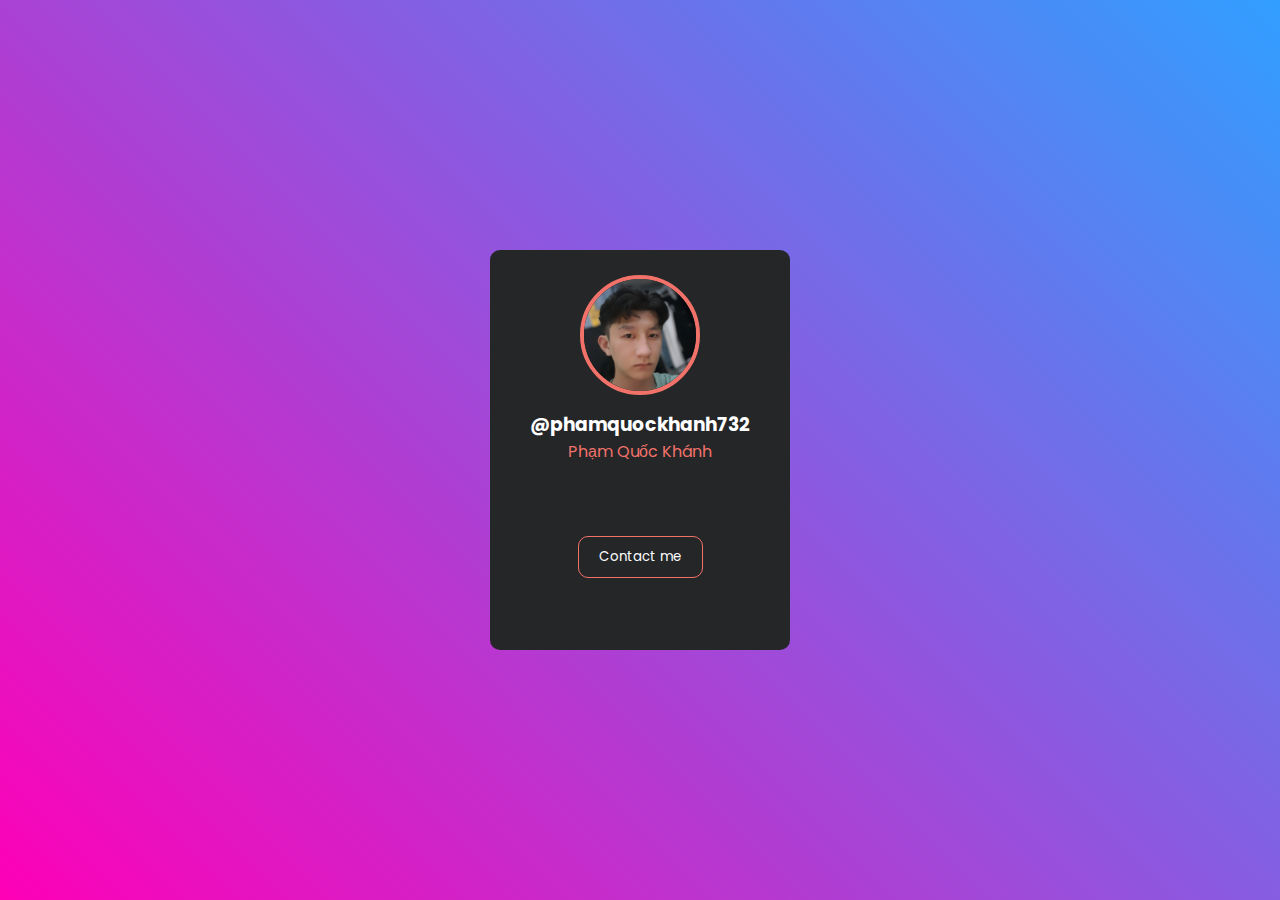
==== profile/index.html @ 474a12d2 "update" ====
<!DOCTYPE html>
<html lang="en">
  <head>
    <meta charset="UTF-8" />
    <meta http-equiv="X-UA-Compatible" content="IE=edge" />
    <meta name="viewport" content="width=device-width, initial-scale=1.0" />
    <title>Rukachi - Phạm Quốc Khánh</title>
    <link rel="shortcut icon" type="image/x-icon" href="./avatar.jpg" />
    <link
      rel="stylesheet"
      href="https://cdnjs.cloudflare.com/ajax/libs/font-awesome/6.0.0-beta2/css/all.min.css"
      integrity="sha512-YWzhKL2whUzgiheMoBFwW8CKV4qpHQAEuvilg9FAn5VJUDwKZZxkJNuGM4XkWuk94WCrrwslk8yWNGmY1EduTA=="
      crossorigin="anonymous"
      referrerpolicy="no-referrer"
    />
    <link rel="stylesheet" href="main.css" />
  </head>
  <body>
      <audio autoplay loop>
      <source src="./lily.mp3" type="audio/mpeg">
       </audio>
    <div class="card">
      <div class="card__img">
        <img src="./avatar.jpg" alt="" />
      </div>
      <h3>@phamquockhanh732</h3>
      <p>Phạm Quốc Khánh</p>
      <div class="card__social">
        <a target="buttonCard" href="https://www.facebook.com/phamquockhanh732/">
          <i class="fab fa-facebook-f"></i>
        </a>
        <a target="buttonCard" href="https://www.youtube.com/@phamquockhanh732">
          <i class="fab fa-youtube"></i>
        </a>
        <a target="buttonCard" href="https://www.tiktok.com/@phamquockhanh732">
          <i class="fab fa-tiktok"></i>
        </a>
        <a
          target="buttonCard" href="https://github.com/khanhrukachi">
          <i class="fab fa-github"></i>
        </a>
      </div>
      <button onclick="redirectToZalo()" class="buttonName">Contact me</button>
      <script>
      function redirectToZalo() {
        window.location.href = "https://zalo.me/khanhrukachi";
      }
      </script>
    </div>
  </body>
</html>
---- profile/main.css ----
@import url("https://fonts.googleapis.com/css?family=Poppins:400,500,600,700&display=swap");

:root {
  --pink-color: #f2726a;
  --white-color: #ffffff;
}

* {
  margin: 0;
  padding: 0;
  box-sizing: border-box;
  font-family: "Poppins", sans-serif;
}

body {
  height: 100vh;
  background: linear-gradient(45deg, #ff00b7, #0088ffce);
  display: flex;
  justify-content: center;
  align-items: center;
}

.card {
  width: 300px;
  height: 400px;
  border-radius: 10px;
  text-align: center;
  background-color: #242628;
  overflow: hidden;
  margin: 0 30px;
}

.card__img {
  width: 120px;
  height: 120px;
  overflow: hidden;
  transition: 0.25s;
  margin: 0 auto;
  transform: translateY(25px);
  border-radius: 50%;
  border: 4px solid var(--pink-color);
  cursor: pointer;
}

.card__img:hover {
  width: 100%;
  height: 100%;
  border-radius: unset;
  border: unset;
  transform: unset;
}

img {
  width: 100%;
  height: 100%;
  object-fit: cover;
  object-position: center;
}

h3 {
  color: var(--white-color);
  margin-top: 40px;
}

p {
  color: var(--pink-color);
}

.card__social a {
  text-decoration: none;
  color: var(--white-color);
  margin: 25px 20px 40px;
  display: inline-block;
  font-size: 18px;
  transition: 0.25s;
}

.card__social a:hover {
  color: var(--pink-color);
}

button {
  outline: none;
  border: none;
  color: var(--white-color);
  background-color: transparent;
  border: 1px solid var(--pink-color);
  padding: 10px 20px;
  border-radius: inherit;
  cursor: pointer;
  transition: 0.25s;
}

button:hover {
  background-color: var(--pink-color);
}
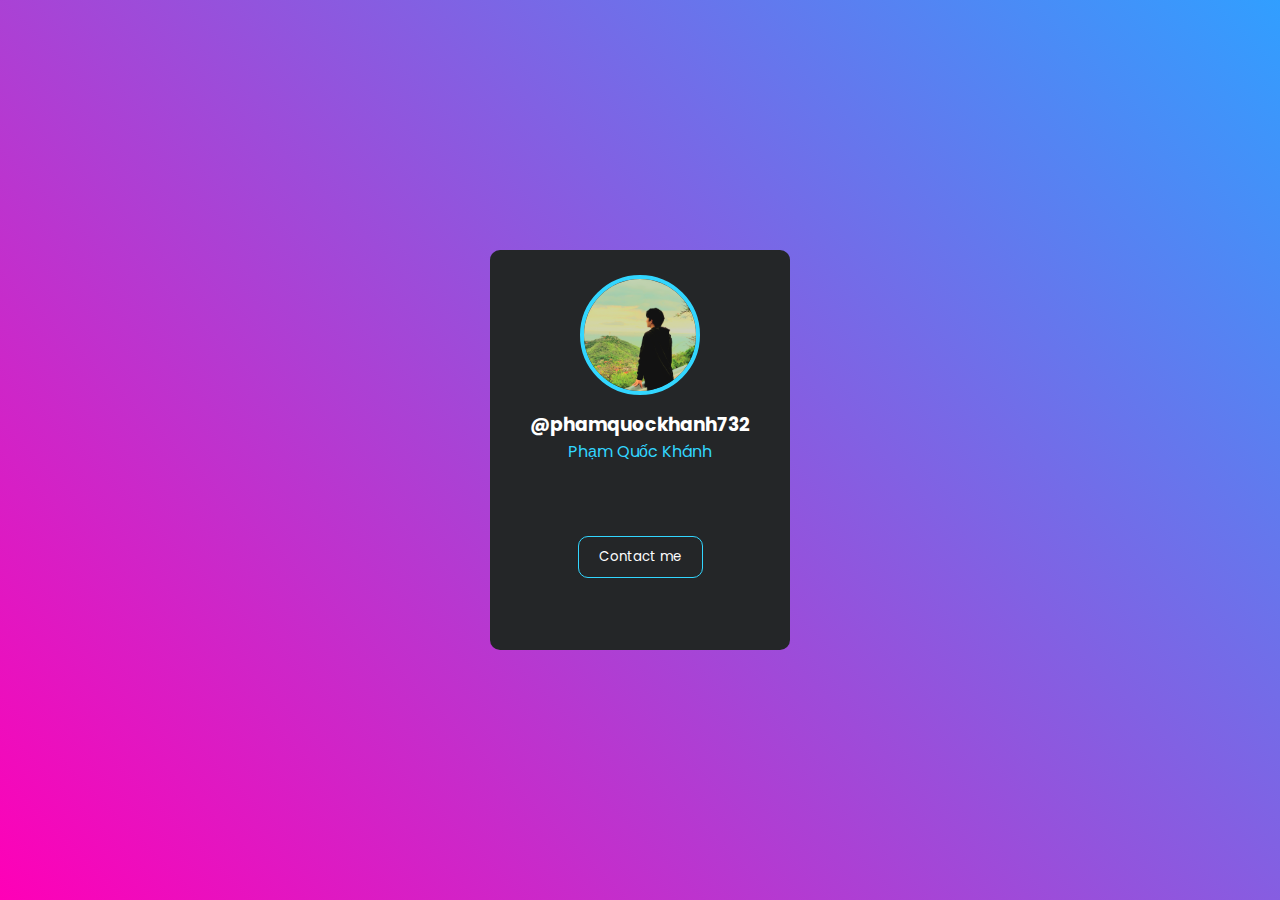
==== commit 92c60703: "Update index.html" ====
--- a/profile/index.html
+++ b/profile/index.html
@@ -17,11 +17,11 @@
   </head>
   <body>
       <audio autoplay loop>
-      <source src="./lily.mp3" type="audio/mpeg">
+      <source src="https://www.nhaccuatui.com/mh/auto/gACh57lHijI6" type="audio/mpeg">
        </audio>
     <div class="card">
       <div class="card__img">
-        <img src="./avatar.jpg" alt="" />
+        <img src="./avatar.png" alt="" />
       </div>
       <h3>@phamquockhanh732</h3>
       <p>Phạm Quốc Khánh</p>
@@ -48,4 +48,4 @@
       </script>
     </div>
   </body>
-</html>+</html>
--- a/profile/main.css
+++ b/profile/main.css
@@ -1,7 +1,7 @@
 @import url("https://fonts.googleapis.com/css?family=Poppins:400,500,600,700&display=swap");
 
 :root {
-  --pink-color: #f2726a;
+  --pink-color: #32d6ff;
   --white-color: #ffffff;
 }
 
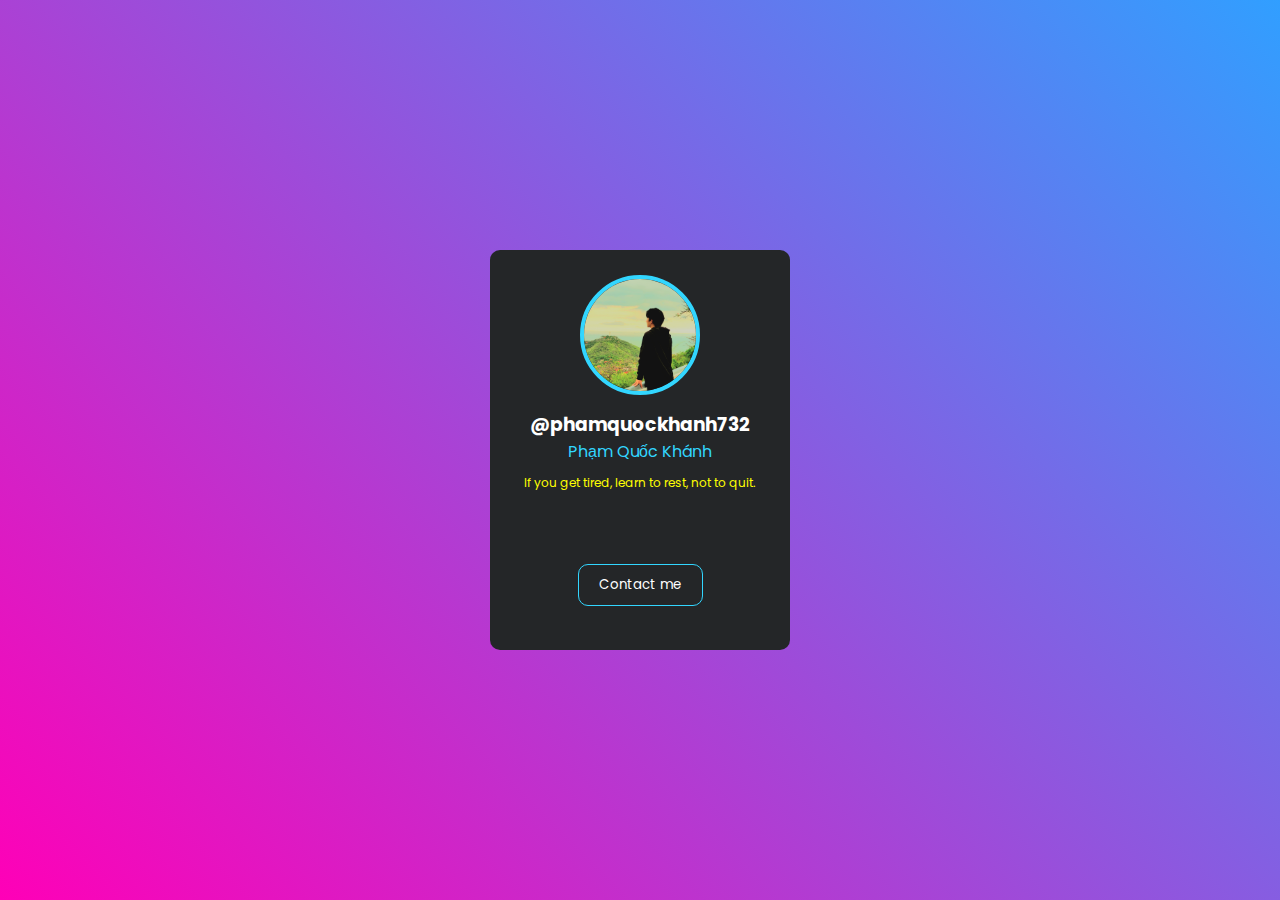
==== commit 1f8b815a: "Update index.html" ====
--- a/profile/index.html
+++ b/profile/index.html
@@ -25,6 +25,7 @@
       </div>
       <h3>@phamquockhanh732</h3>
       <p>Phạm Quốc Khánh</p>
+      <p style="color: yellow; font-size: 12px; padding-top: 10px;">If you get tired, learn to rest, not to quit.</p>
       <div class="card__social">
         <a target="buttonCard" href="https://www.facebook.com/phamquockhanh732/">
           <i class="fab fa-facebook-f"></i>
--- a/profile/main.css
+++ b/profile/main.css
@@ -1,7 +1,7 @@
 @import url("https://fonts.googleapis.com/css?family=Poppins:400,500,600,700&display=swap");
 
 :root {
-  --pink-color: #32d6ff;
+  --pink-color: #32d6ff; 
   --white-color: #ffffff;
 }
 
